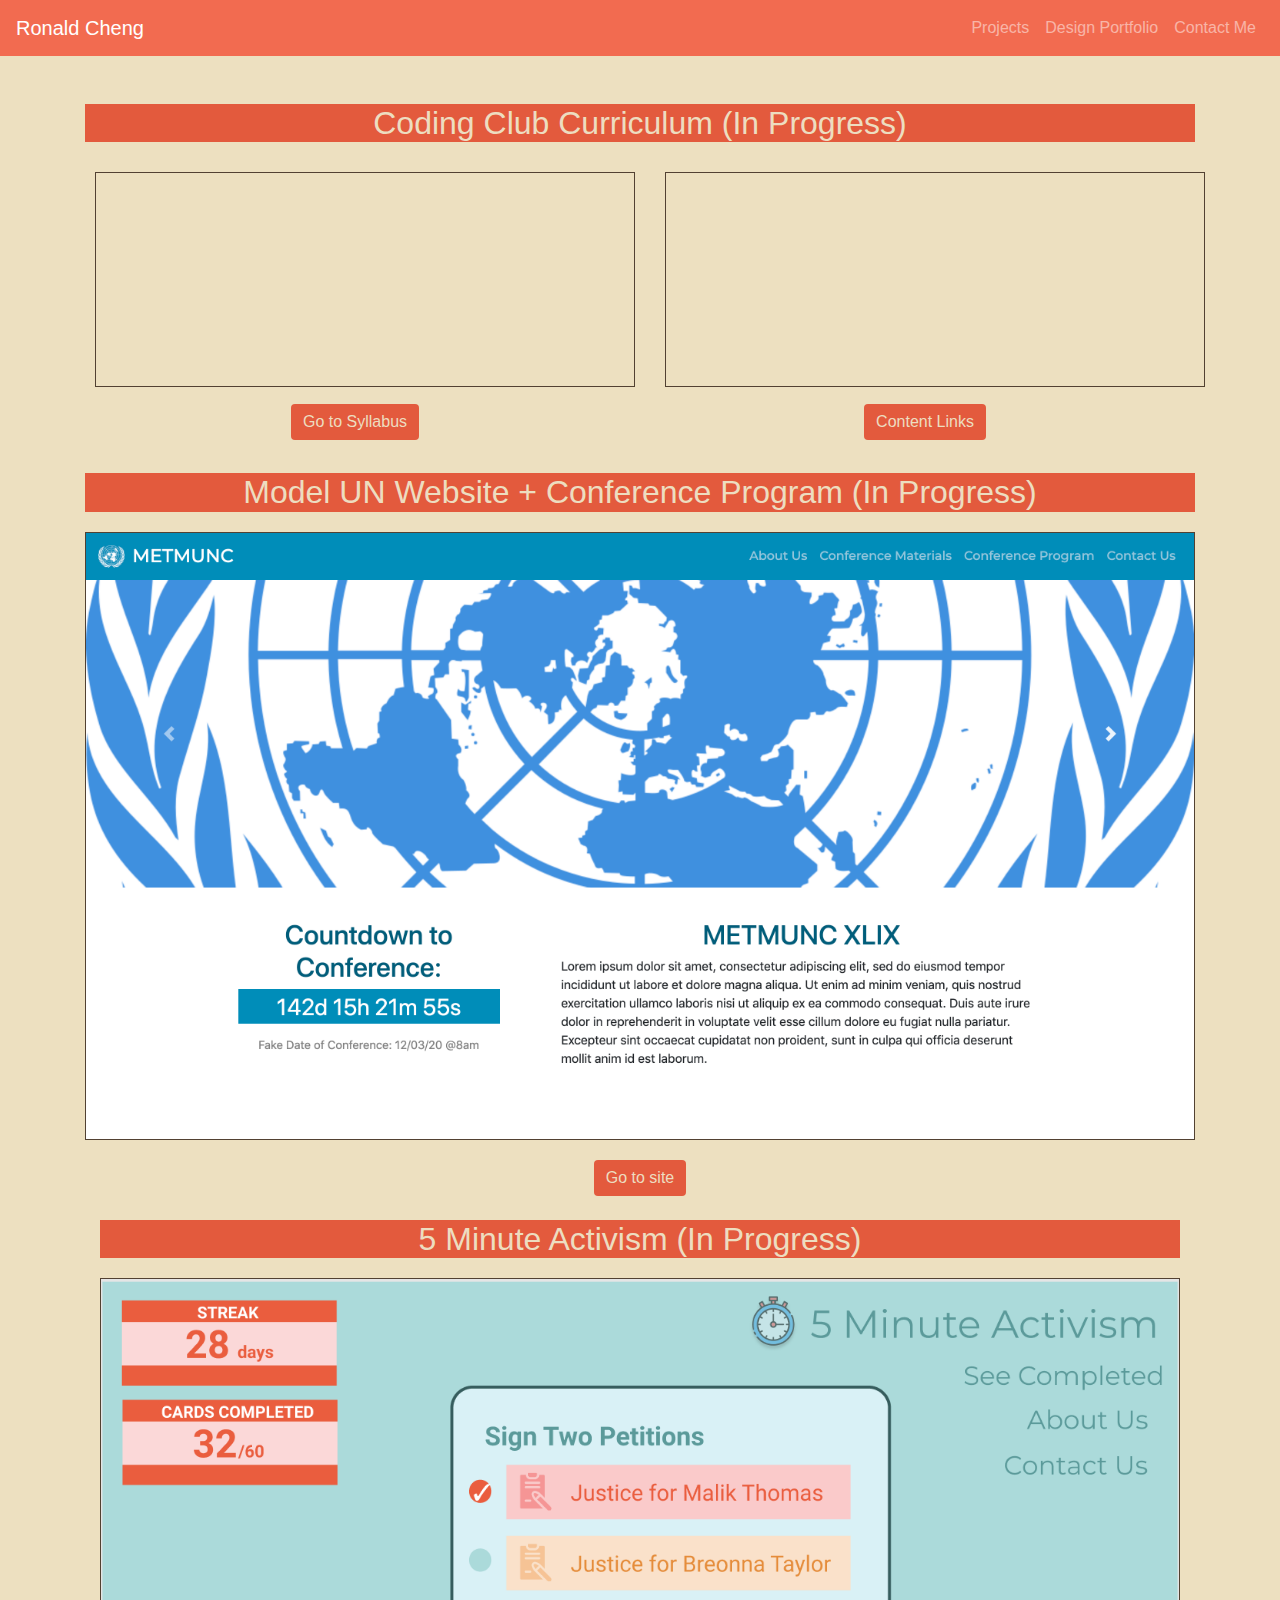
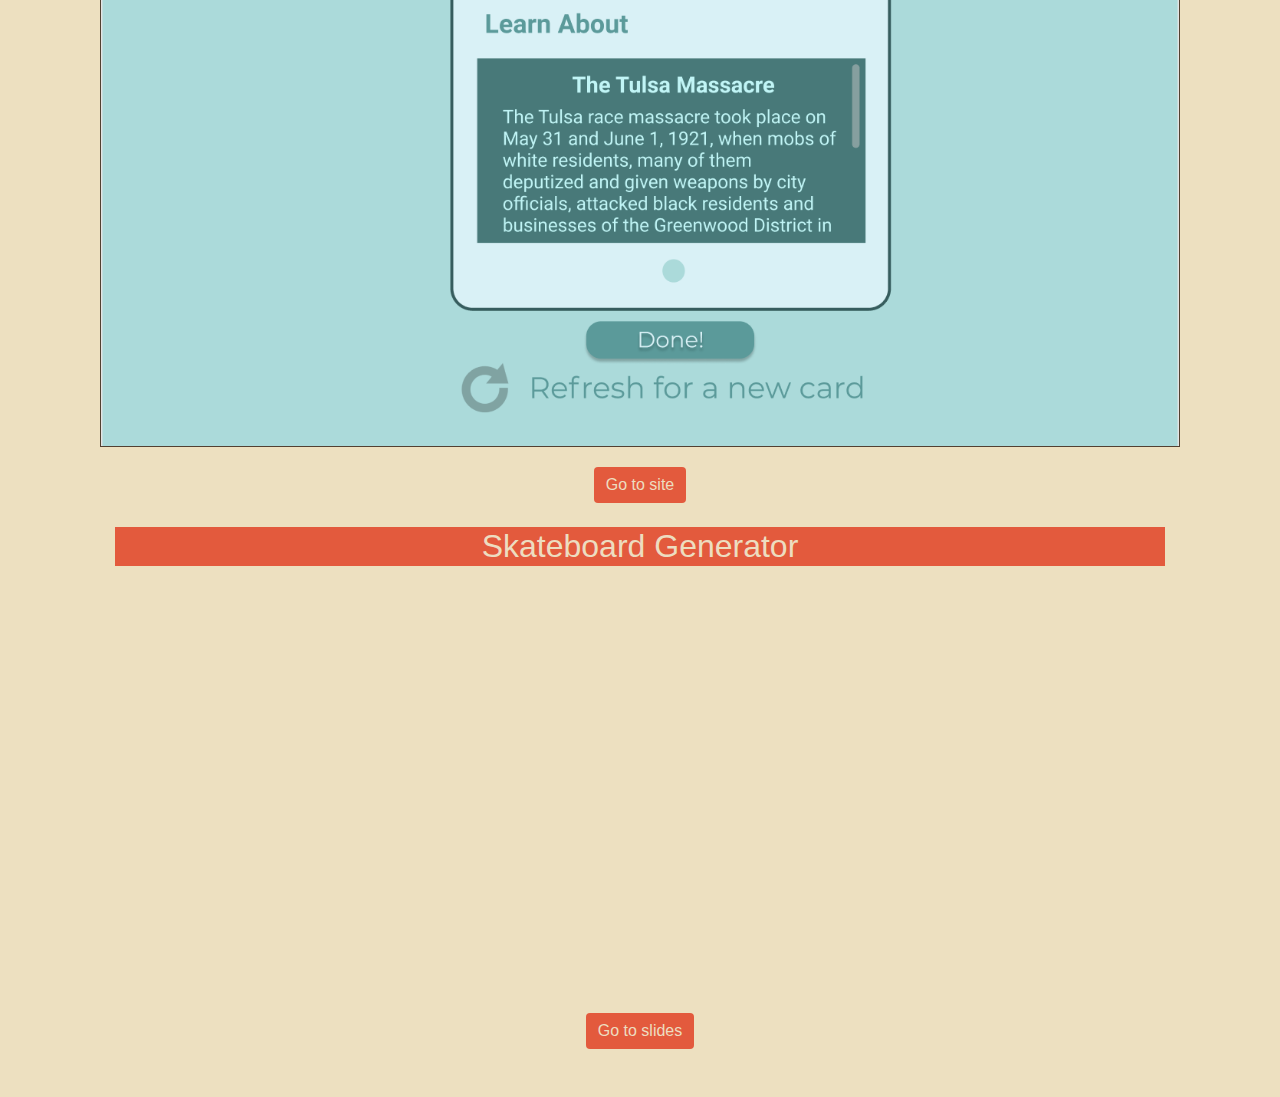
==== about.html @ 96d11271 "Add files via upload" ====
<!DOCTYPE html>
<html lang="en" dir="ltr">
  <head>
    <meta charset="utf-8">
    <title></title>
    <meta content='maximum-scale=1.0, initial-scale=1.0, width=device-width' name='viewport'>
  <link rel="stylesheet" href="https://use.fontawesome.com/releases/v5.13.1/css/all.css" integrity="sha384-xxzQGERXS00kBmZW/6qxqJPyxW3UR0BPsL4c8ILaIWXva5kFi7TxkIIaMiKtqV1Q" crossorigin="anonymous">
  <link href="https://fonts.googleapis.com/css2?family=Montserrat:wght@500&display=swap" rel="stylesheet">
  <link rel="stylesheet" href="https://stackpath.bootstrapcdn.com/bootstrap/4.5.0/css/bootstrap.min.css">
  <link rel="stylesheet" href="styles.css">
  </head>
  <body>
    <!-- Navigation Bar -->
    <nav class="navbar navbar-expand-lg navbar-dark">
    <a class="navbar-brand" href="index.html">Ronald Cheng</a>
    <button class="navbar-toggler" type="button" data-toggle="collapse" data-target="#navbarNav" aria-controls="navbarNav" aria-expanded="false" aria-label="Toggle navigation">
      <span class="navbar-toggler-icon"></span>
    </button>
    <div class="collapse navbar-collapse" id="navbarNav">
      <ul class="nav navbar-nav ml-auto">
        <li class="nav-item">
          <a class="nav-link" href="about.html">Projects</a>
        </li>
        <li class="nav-item">
          <a class="nav-link" href="design.html">Design Portfolio</a>
        </li>
        <li class="nav-item">
          <a class="nav-link" href="contact.html">Contact Me</a>
        </li>
      </ul>
    </div>
  </nav>
  <br><br>
  <!-- Body -->
  <div class="container">
    <div class="row">
      <div class="col">
        <h2 class="topHeader">Coding Club Curriculum (In Progress)</h2>
      </div>
    </div>
    <div class="row">
      <div style="text-align:center" class="col">
        <iframe class="docsFrame" src="https://docs.google.com/document/d/e/2PACX-1vTkcCk9as2SiHrb4NTisTBwTWoE_u0ixhmyfcMYDvjJo4q9YYJ9iqkF1xyJy6oG0EoCTgubPRON-q4u/pub?embedded=true"></iframe>
        <a target="_blank" href="https://docs.google.com/document/d/1CbrFpbcl519ifoW9z01UaKdGSYXS0ixhDQwwtfHFwpw/edit?usp=sharing"><button class="btn btn-dark customButton" type="button" name="button">Go to Syllabus</button></a>
      </div>
      <div style="text-align:center" class="col">
        <iframe class="docsFrame" src="https://docs.google.com/document/d/e/2PACX-1vRZRVSjKgHhbffCF_frk_DbnUduXhXmP6vFnp4QvtCP6AmY70-5hPPy05crSfgiH-VsV0JgB0a54aat/pub?embedded=true"></iframe>
        <a target="_blank" href="https://docs.google.com/document/d/1CbrFpbcl519ifoW9z01UaKdGSYXS0ixhDQwwtfHFwpw/edit?usp=sharing"><button class="btn btn-dark customButton" type="button" name="button">Content Links</button></a>
      </div>
    </div>
  </div>
<br><br><br><br>
  <div class="container">
    <div class="row">
      <div class="col">
        <h2 class="topHeader">Model UN Website + Conference Program (In Progress)</h2>
      </div>
    </div>
    <div class="row">
      <div style="text-align:center" class="col">
        <img class = "img-fluid siteBorder"src="images/metMuncSite.png" alt="">
        <a target="_blank" href="https://pobmetmunc.github.io/site/index.html"><button class="btn btn-dark customButton" type="button" name="button">Go to site</button></a>
      </div>
  </div>
  <br>
  <div class="container">
    <div class="row">
      <div class="col">
        <h2 class="topHeader">5 Minute Activism (In Progress)</h2>
      </div>
    </div>
    <div class="row">
      <div style="text-align:center" class="col">
        <img class = "img-fluid siteBorder"src="images/5minsite.png" alt="">
        <a target="_blank" href="#"><button class="btn btn-dark customButton" type="button" name="button">Go to site</button></a>
      </div>
  </div>
  <br>
  <div class="container">
    <div class="row">
      <div class="col">
        <h2 class="topHeader">Skateboard Generator</h2>
      </div>
    </div>
    <div class="row">
      <div style="text-align:center" class="col">
        <iframe src="https://docs.google.com/presentation/d/e/2PACX-1vQuHlQ4FMIhseZPMWCygZiPbl5KYiNZXcq0zojlubMe1Mw3OgQx1V1mmFgQLmThD6NySK6O9AWUFTTo/embed?start=false&loop=false&delayms=60000" frameborder="0" width="90%" height="400px" allowfullscreen="true" mozallowfullscreen="true" webkitallowfullscreen="true"></iframe>
        <br>
        <a target="_blank" href="https://docs.google.com/presentation/d/1ZejndOIK8jNj21JfaWsS4mo_Vj9e3Drc1cgkPhQ3NHY/edit?usp=sharing"><button class="btn btn-dark customButton" type="button" name="button">Go to slides</button></a>
      </div>
  </div>
  <footer>
    <br><br>
  </footer>
<!-- Scripts -->
<script src="https://code.jquery.com/jquery-3.3.1.slim.min.js" integrity="sha384-q8i/X+965DzO0rT7abK41JStQIAqVgRVzpbzo5smXKp4YfRvH+8abtTE1Pi6jizo" crossorigin="anonymous"></script>
  <script src="https://cdnjs.cloudflare.com/ajax/libs/popper.js/1.14.7/umd/popper.min.js" integrity="sha384-UO2eT0CpHqdSJQ6hJty5KVphtPhzWj9WO1clHTMGa3JDZwrnQq4sF86dIHNDz0W1" crossorigin="anonymous"></script>
  <script src="https://stackpath.bootstrapcdn.com/bootstrap/4.3.1/js/bootstrap.min.js" integrity="sha384-JjSmVgyd0p3pXB1rRibZUAYoIIy6OrQ6VrjIEaFf/nJGzIxFDsf4x0xIM+B07jRM" crossorigin="anonymous"></script>
  </body>
</html>
---- styles.css ----
body{
  background-color: #ede0c0;
}
a{
  color: #e3685d;
}
iframe{
  margin: 10px;
}
a:hover{
  color: #b54136;
  text-decoration: underline;
}
.img-fluid{
  margin-bottom: 20px;
}
.askButton{
  display:none;
  margin-bottom: 4px;
}
.collapseHead{
  background-color:#e35a3d;
  color:#edddc0;
}
.collapseBody{
  padding: 20px 15px 10px 15px;
  background-color: #faf2e3;
  color:#524132;
  margin: 10px 0;
  border-radius: 20px;
  border: 1px solid #524132 ;
}
.customButton{
  background-color:#e35a3d;
  color:#edddc0;
  border: none;
}
.customButton:hover{
  background-color:#d94223;
}
.docsFrame{
  width: 100%;
  height: 100%;
  border: 1px solid #524132;
}
.google-slides-container{
    position: relative;
    width: 100%;
    padding-top: 60%;
    overflow: hidden;
}

.google-slides-container iframe{
    position: absolute;
    top: 0;
    left: 0;
    width: 100%;
    height: 100%;
}
.topHeader{
  background-color:#e35a3d;
  color:#edddc0;
  text-align: center;
  margin-bottom: 20px;
}
.smallIcon{
  width: 175px;
  height: 175px;
}
.siteBorder{
  border: 1px solid #524132;
}
.skillsCol{
  text-align: center;
}
.section{
  margin-top: 50px;
}
.pText{
  text-align: center;
}
.faceIcon{
  border-radius: 100%;
  height: 250px;
  width: 250px;
  display: inline-block;
}
.faceIcon:hover{
  animation: faceHover 0.5s 1 forwards;
}
@keyframes faceHover{
  from {
    height:250px;
    width:250px;}
  to {
    height: 260px;
    width: 260px;}
}
.introDiv{
  text-align: center;
  position: relative;
}
.introRow{
  margin-top: 30px;
}
.navbar{
  background-color: #f26b50;
}
.textBlurb{
  padding-top: 50px;
}
.chatBox{
  text-align: left;
  margin-top: 20px;
  background-color: #2a343d;
  padding: 10px;
  color: #ffccbf;
  border: 1px solid black;
  display: none;
  overflow-y:auto;
  height: 150px;
}
.qInput:hover{
  background-color: #543735;
}
#AMA{
  margin: 20px;
  display: none;
  border-radius: 7px;
  border: 1px solid black;
  outline: none;
  padding: 5px;
}
#AMA:focus{
  background-color: #4b4d54;
  color: white;
}
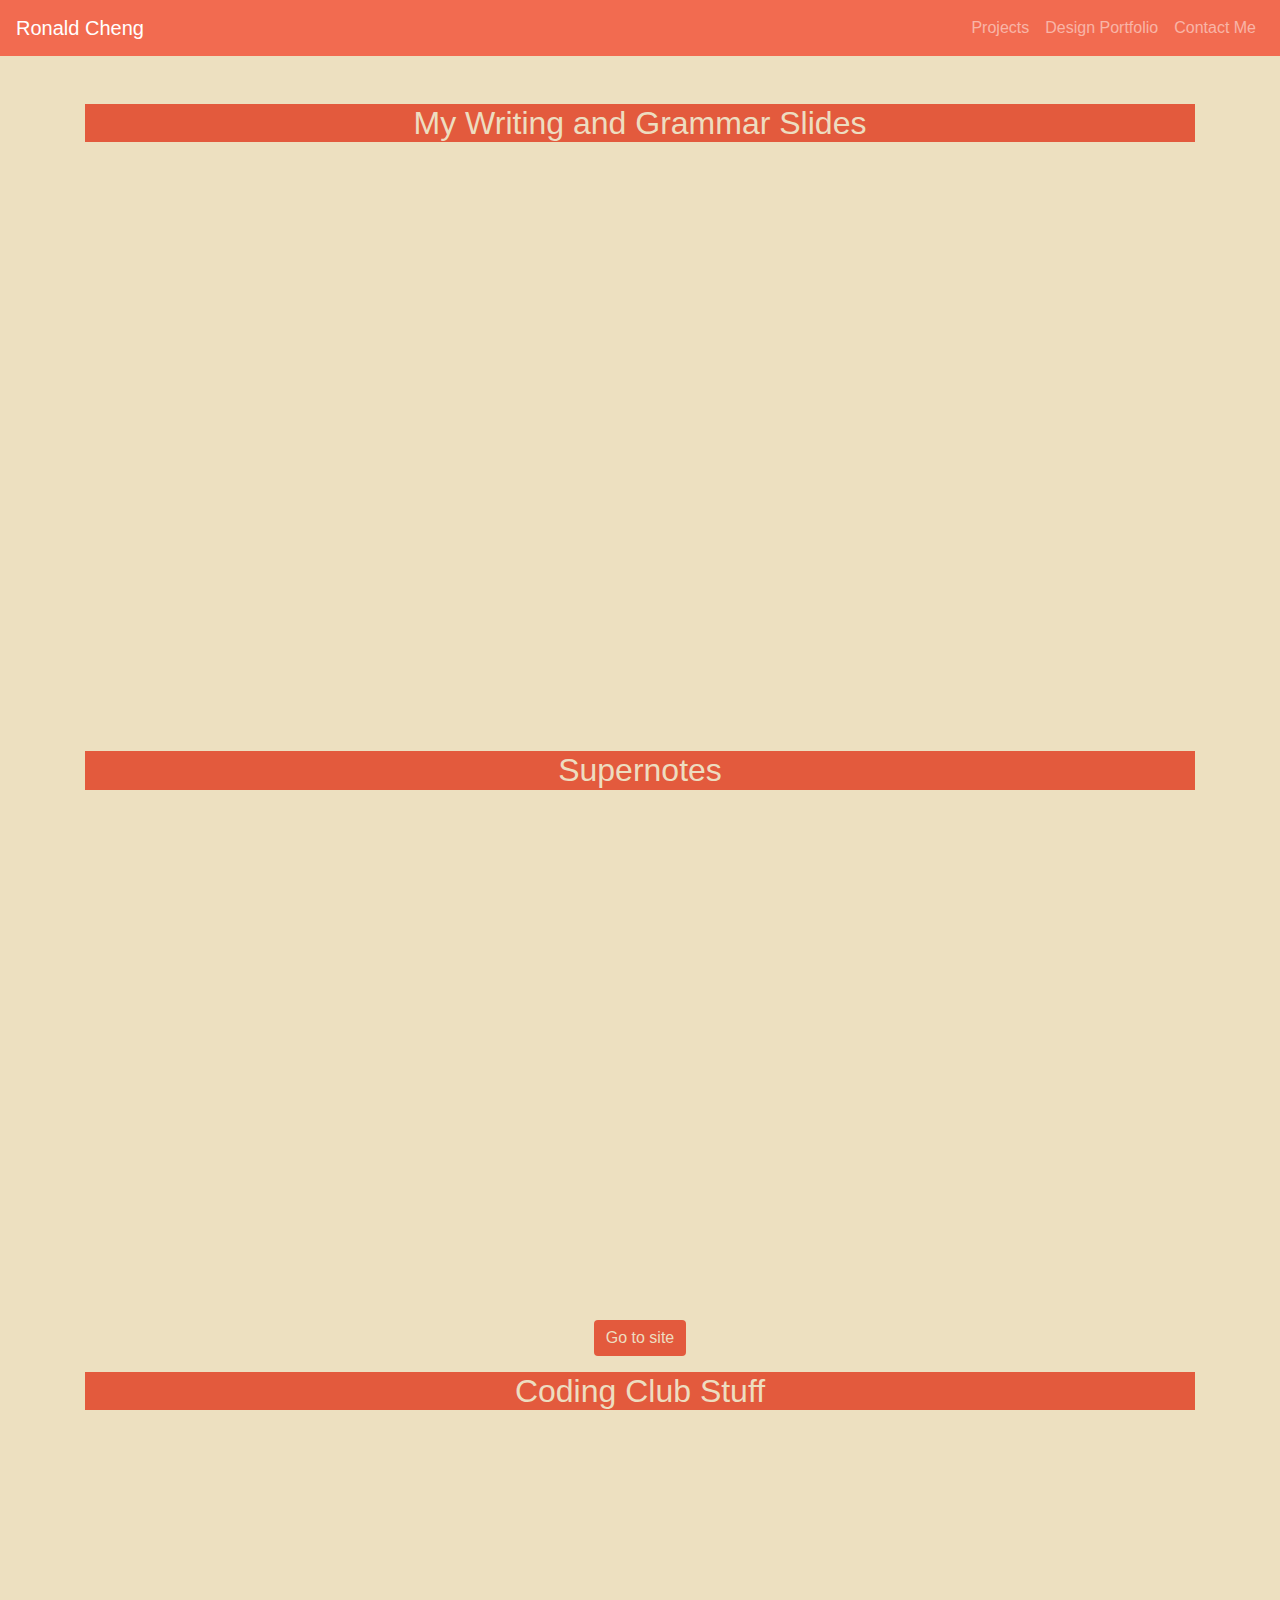
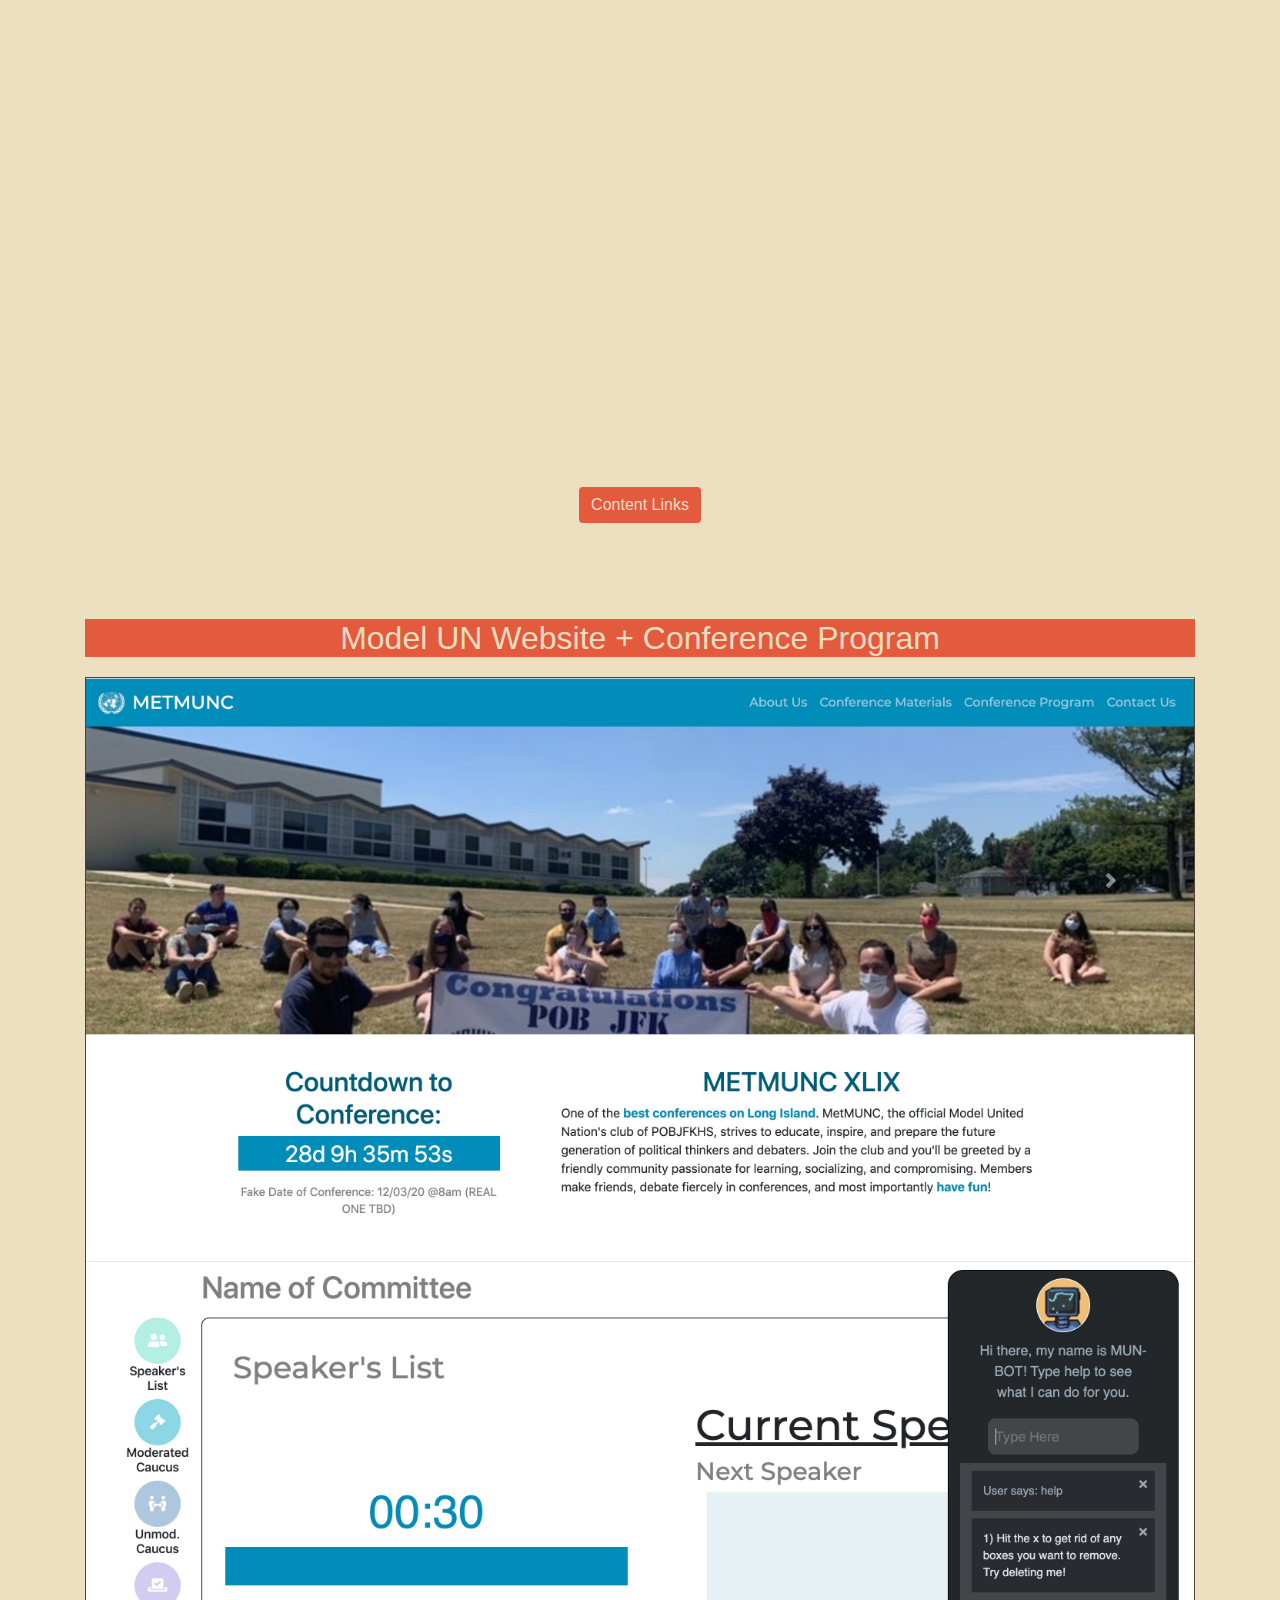
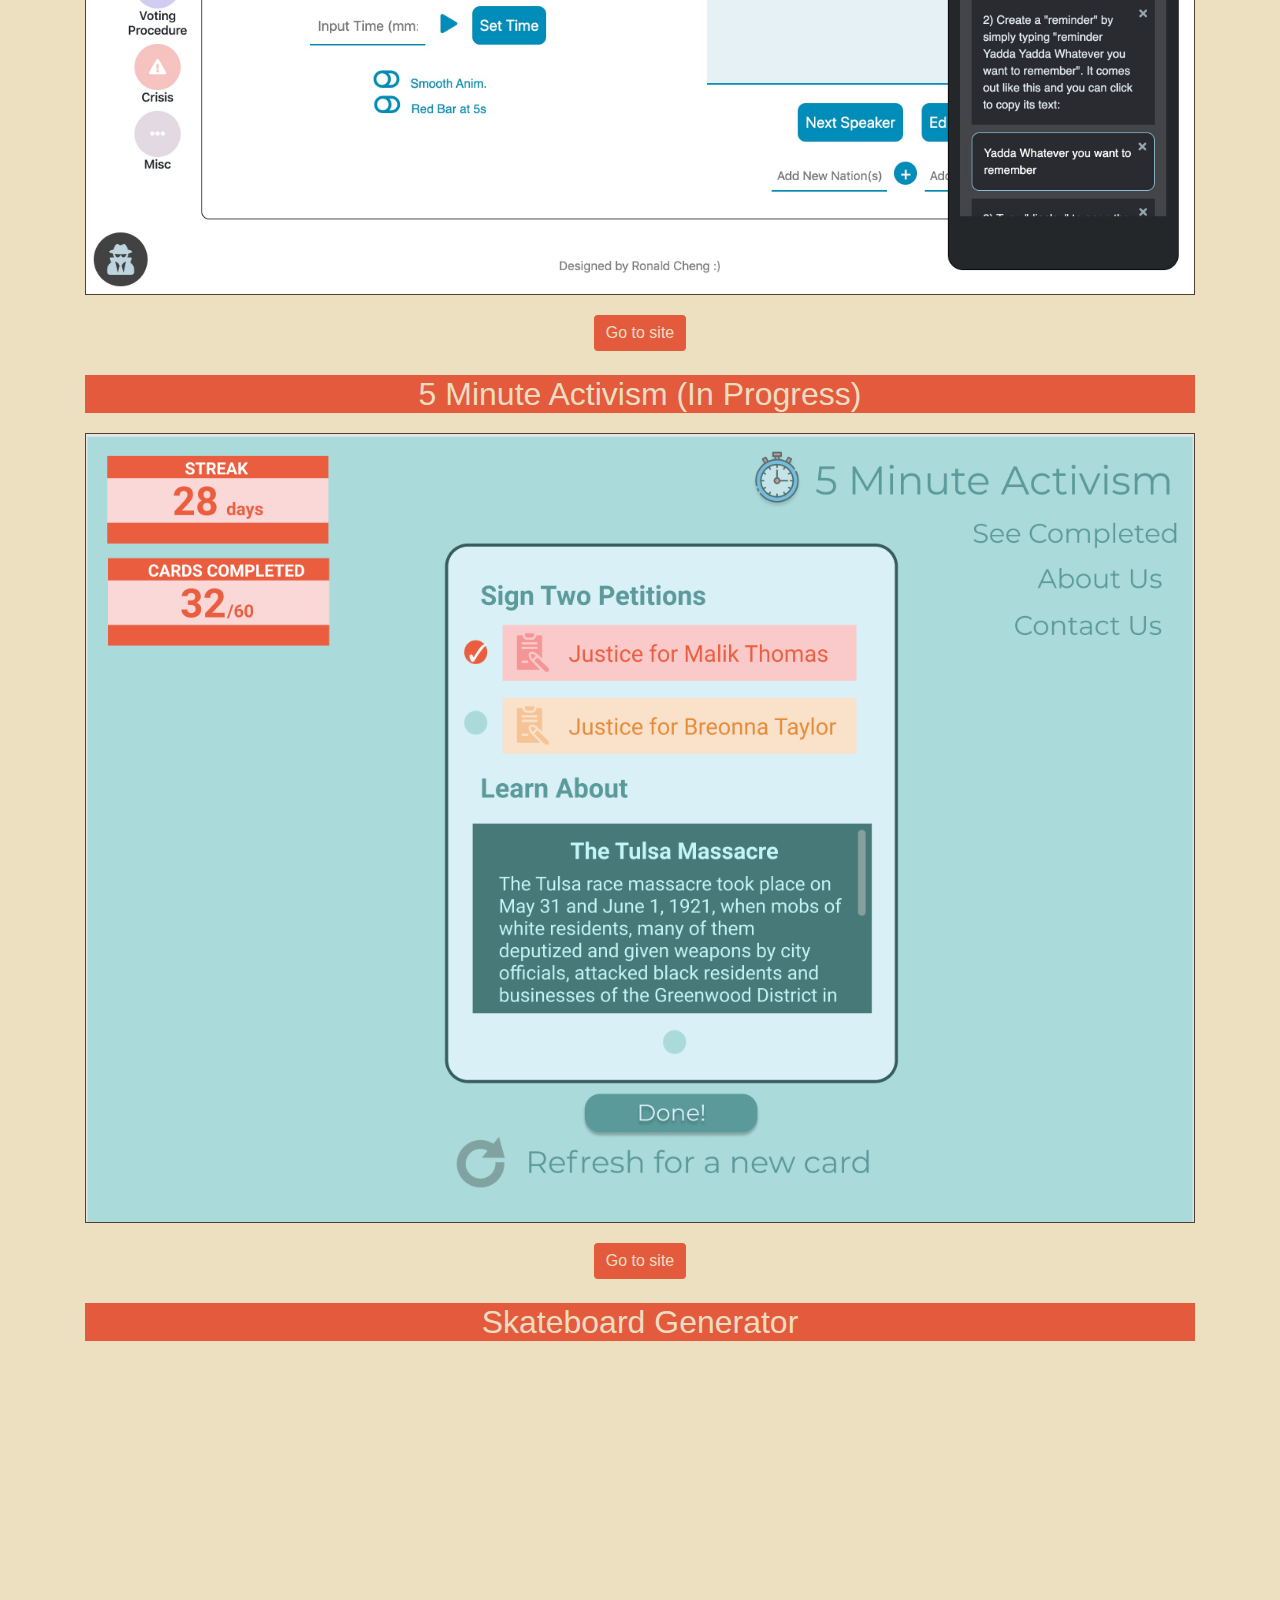
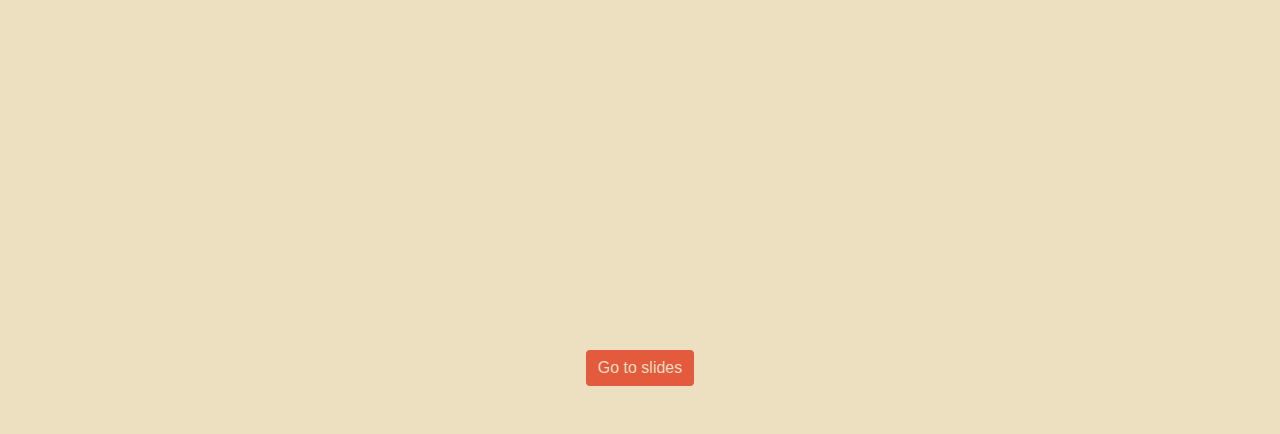
==== commit d328687e: "Add files via upload" ====
--- a/about.html
+++ b/about.html
@@ -35,16 +35,47 @@
   <div class="container">
     <div class="row">
       <div class="col">
-        <h2 class="topHeader">Coding Club Curriculum (In Progress)</h2>
+        <h2 class="topHeader">My Writing and Grammar Slides</h2>
       </div>
     </div>
     <div class="row">
-      <div style="text-align:center" class="col">
-        <iframe class="docsFrame" src="https://docs.google.com/document/d/e/2PACX-1vTkcCk9as2SiHrb4NTisTBwTWoE_u0ixhmyfcMYDvjJo4q9YYJ9iqkF1xyJy6oG0EoCTgubPRON-q4u/pub?embedded=true"></iframe>
-        <a target="_blank" href="https://docs.google.com/document/d/1CbrFpbcl519ifoW9z01UaKdGSYXS0ixhDQwwtfHFwpw/edit?usp=sharing"><button class="btn btn-dark customButton" type="button" name="button">Go to Syllabus</button></a>
+      <div class="col d-flex justify-content-center">
+        <iframe src="https://docs.google.com/presentation/d/e/2PACX-1vSM_WpvD2ZGPvKX0N6bvIBM-ySoY3uQg3M7Kc4DWL4u-U1f_A5tu8PZ_fpfB9peWwYcsvJzOgA_PqQh/embed?start=false&loop=false&delayms=3000" frameborder="0" width="960" height="569" allowfullscreen="true" mozallowfullscreen="true" webkitallowfullscreen="true"></iframe>
       </div>
-      <div style="text-align:center" class="col">
-        <iframe class="docsFrame" src="https://docs.google.com/document/d/e/2PACX-1vRZRVSjKgHhbffCF_frk_DbnUduXhXmP6vFnp4QvtCP6AmY70-5hPPy05crSfgiH-VsV0JgB0a54aat/pub?embedded=true"></iframe>
+    </div>
+
+    <div class="row">
+      <div class="col">
+        <h2 class="topHeader">Supernotes</h2>
+      </div>
+    </div>
+    <div class="row">
+      <div class="col m-3">
+        <div class="embed-responsive embed-responsive-21by9">
+          <iframe class="embed-responsive-item" src="https://sunotes.herokuapp.com" width="" height=""></iframe>
+        </div>
+      </div>
+    </div>
+    <div class="row">
+      <div class="col d-flex justify-content-center m-3">
+        <a target="https://sunotes.herokuapp.com" href="#"><button class="btn btn-dark customButton" type="button" name="button">Go to site</button></a>
+      </div>
+  </div>
+
+    <div class="row">
+      <div class="col">
+        <h2 class="topHeader">Coding Club Stuff</h2>
+      </div>
+    </div>
+    <div class="row justify-content-center">
+      <div style="text-align:center" class="col-12 m-3 d-flex justify-content-center">
+        <div class="embed-responsive embed-responsive-16by9">
+          <iframe class="embed-responsive-item" src="https://docs.google.com/document/d/e/2PACX-1vRZRVSjKgHhbffCF_frk_DbnUduXhXmP6vFnp4QvtCP6AmY70-5hPPy05crSfgiH-VsV0JgB0a54aat/pub?embedded=true"></iframe>
+        </div>
+      </div>
+    </div>
+    <div class="row">
+      <div class="col-12 d-flex justify-content-center">
         <a target="_blank" href="https://docs.google.com/document/d/1CbrFpbcl519ifoW9z01UaKdGSYXS0ixhDQwwtfHFwpw/edit?usp=sharing"><button class="btn btn-dark customButton" type="button" name="button">Content Links</button></a>
       </div>
     </div>
@@ -53,15 +84,16 @@
   <div class="container">
     <div class="row">
       <div class="col">
-        <h2 class="topHeader">Model UN Website + Conference Program (In Progress)</h2>
+        <h2 class="topHeader">Model UN Website + Conference Program</h2>
       </div>
     </div>
     <div class="row">
       <div style="text-align:center" class="col">
-        <img class = "img-fluid siteBorder"src="images/metMuncSite.png" alt="">
+        <img class = "img-fluid siteBorder"src="metMuncSite.png" alt="">
         <a target="_blank" href="https://pobmetmunc.github.io/site/index.html"><button class="btn btn-dark customButton" type="button" name="button">Go to site</button></a>
       </div>
   </div>
+</div>
   <br>
   <div class="container">
     <div class="row">
@@ -75,6 +107,7 @@
         <a target="_blank" href="#"><button class="btn btn-dark customButton" type="button" name="button">Go to site</button></a>
       </div>
   </div>
+</div>
   <br>
   <div class="container">
     <div class="row">
@@ -83,12 +116,16 @@
       </div>
     </div>
     <div class="row">
-      <div style="text-align:center" class="col">
-        <iframe src="https://docs.google.com/presentation/d/e/2PACX-1vQuHlQ4FMIhseZPMWCygZiPbl5KYiNZXcq0zojlubMe1Mw3OgQx1V1mmFgQLmThD6NySK6O9AWUFTTo/embed?start=false&loop=false&delayms=60000" frameborder="0" width="90%" height="400px" allowfullscreen="true" mozallowfullscreen="true" webkitallowfullscreen="true"></iframe>
+      <div class="col d-flex justify-content-center">
+        <iframe src="https://docs.google.com/presentation/d/e/2PACX-1vQuHlQ4FMIhseZPMWCygZiPbl5KYiNZXcq0zojlubMe1Mw3OgQx1V1mmFgQLmThD6NySK6O9AWUFTTo/embed?start=false&loop=false&delayms=60000" frameborder="0" width="960" height="569"  allowfullscreen="true" mozallowfullscreen="true" webkitallowfullscreen="true"></iframe>
         <br>
+      </div>
+      <div class="col-12 d-flex justify-content-center">
         <a target="_blank" href="https://docs.google.com/presentation/d/1ZejndOIK8jNj21JfaWsS4mo_Vj9e3Drc1cgkPhQ3NHY/edit?usp=sharing"><button class="btn btn-dark customButton" type="button" name="button">Go to slides</button></a>
       </div>
+    </div>
   </div>
+
   <footer>
     <br><br>
   </footer>
--- a/styles.css
+++ b/styles.css
@@ -21,6 +21,7 @@
 .collapseHead{
   background-color:#e35a3d;
   color:#edddc0;
+  padding: 4px;
 }
 .collapseBody{
   padding: 20px 15px 10px 15px;
@@ -29,6 +30,10 @@
   margin: 10px 0;
   border-radius: 20px;
   border: 1px solid #524132 ;
+}
+.contactIcon{
+  font-size: 100px;
+  color:#e35a3d;
 }
 .customButton{
   background-color:#e35a3d;
@@ -75,6 +80,13 @@
 }
 .section{
   margin-top: 50px;
+}
+.showUnder{
+  z-index: -1;
+  border-radius: 100%;
+  height: 250px;
+  width: 250px;
+  display: none;
 }
 .pText{
   text-align: center;
